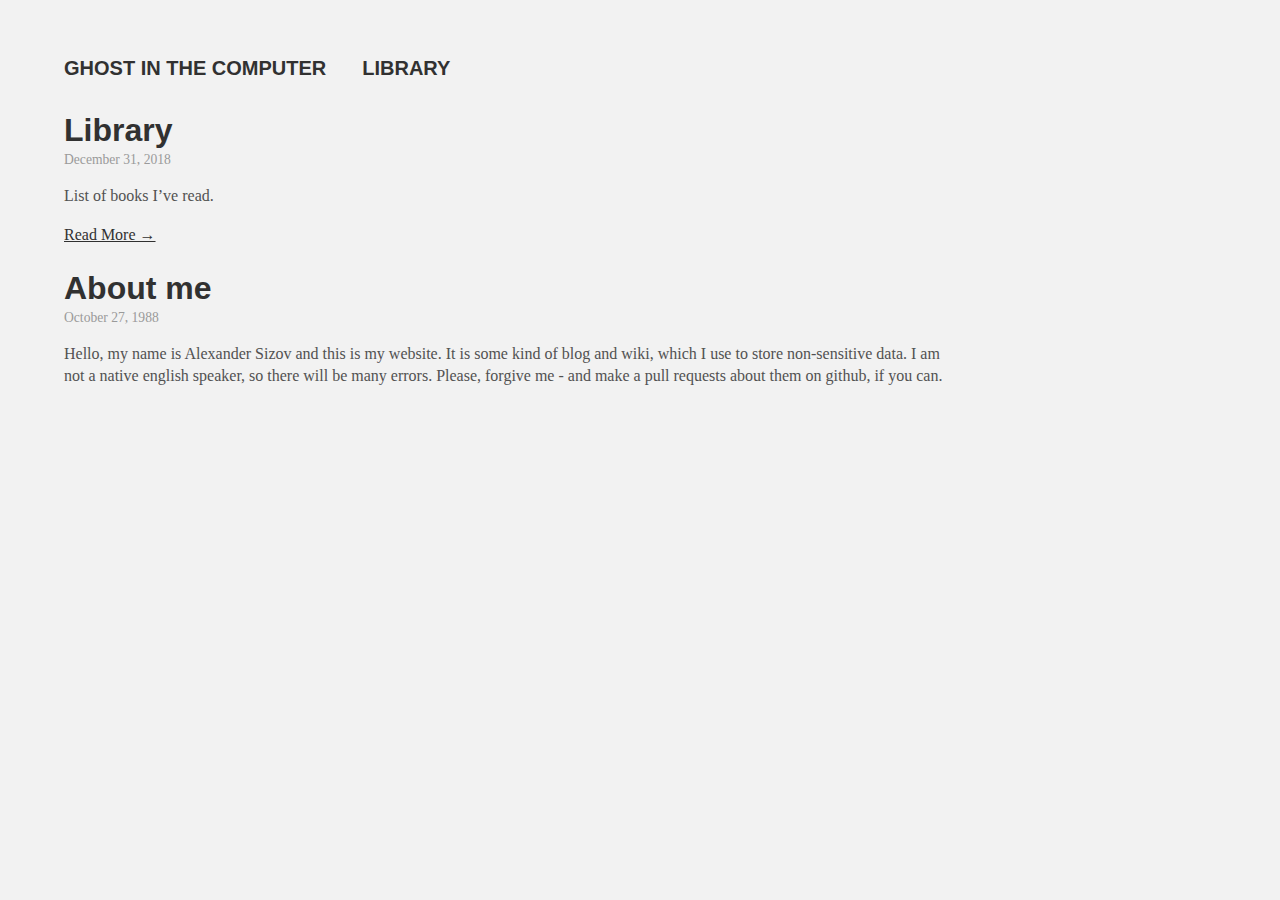
==== index.html @ f0dce031 "Rebuild the site" ====
<!DOCTYPE html>
<html>
<head>
	<meta name="generator" content="Hugo 0.53" />
  <meta charset="utf-8">
  <meta name="viewport" content="width=device-width, initial-scale=1.0">

  <title>Home of Alexander Sizov &mdash; ghost in the computer</title>

  <link type="text/css" rel="stylesheet" href="https://szvsk.github.io/css/print.css" media="print">
  <link type="text/css" rel="stylesheet" href="https://szvsk.github.io/css/syntax.css">
  <link type="text/css" rel="stylesheet" href="https://szvsk.github.io/css/fonts.css">
  <link type="text/css" rel="stylesheet" href="https://szvsk.github.io/css/one.css">

  
  <link href="https://szvsk.github.io/index.xml" rel="alternate" type="application/rss+xml" title="ghost in the computer" />

  
</head>

  <body class=" ">
  <header>
  <nav>
    <a href="https://szvsk.github.io/" class="logo"><h3>ghost in the computer</h3></a>
    <a href="https://szvsk.github.io/library/" class="nav"><h3>library</h3></a>
  </nav>
</header>
    <main class="content container">
    <div class="posts">
<article class="post">
  <h1 class="post-title">
    <a href="https://szvsk.github.io/library/">Library</a>
  </h1>
  <time datetime="2018-12-31T00:01:00&#43;0500" class="post-date">December 31, 2018</time>
  <p>List of books I&rsquo;ve read.</p>
  
  <div class="read-more-link">
    <a href="https://szvsk.github.io/library/">Read More &#8594;</a>
  </div>
  
</article><article class="post">
  <h1 class="post-title">
    <a href="https://szvsk.github.io/about/">About me</a>
  </h1>
  <time datetime="1988-10-27T00:01:00&#43;0500" class="post-date">October 27, 1988</time>
  Hello, my name is Alexander Sizov and this is my website.
It is some kind of blog and wiki, which I use to store non-sensitive data.
I am not a native english speaker, so there will be many errors. Please, forgive me - and make a pull requests about them on github, if you can.
  
</article>
</div>
    </main>

  </body>
</html>
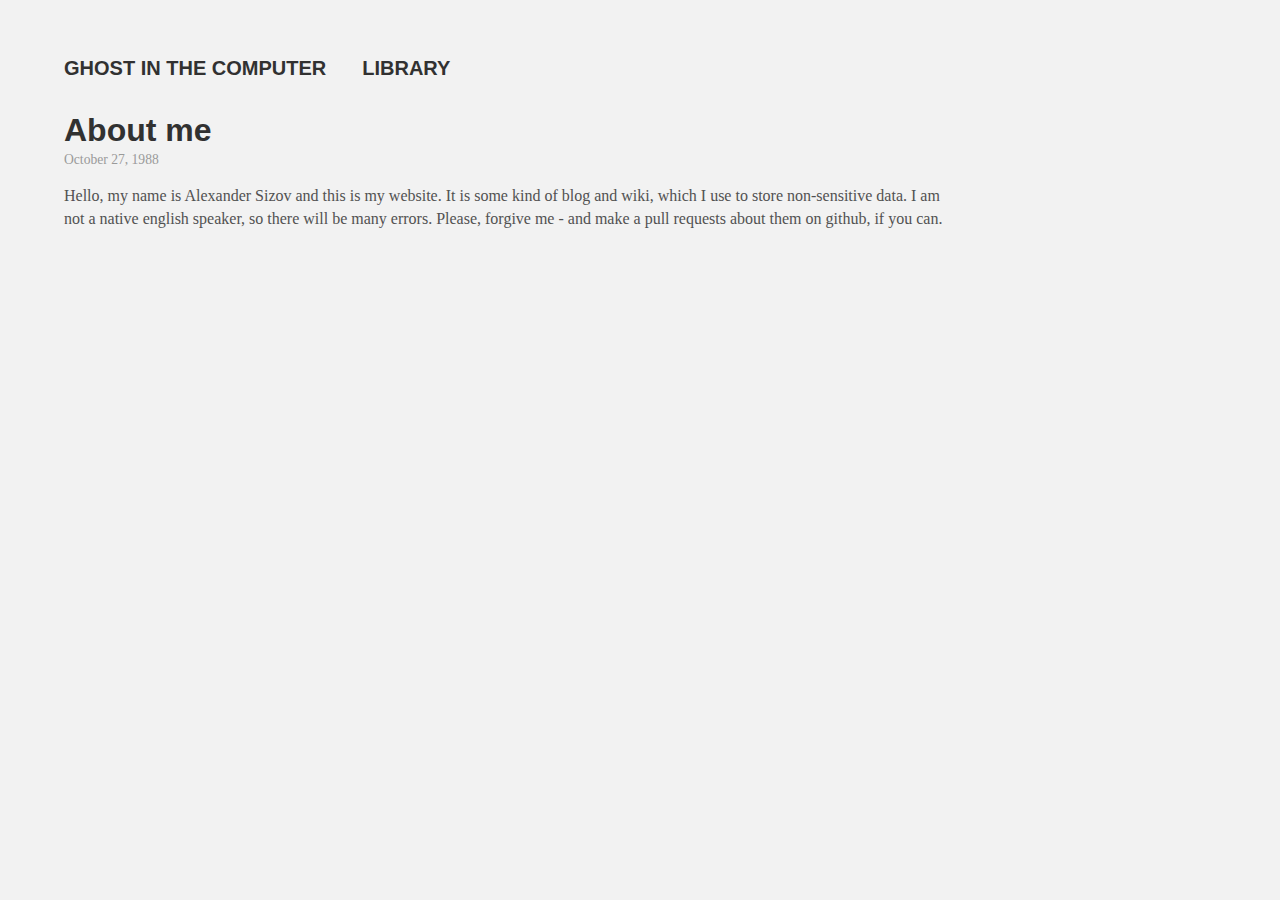
==== commit 8e221aca: "Rebuild the site" ====
--- a/index.html
+++ b/index.html
@@ -29,17 +29,6 @@
     <div class="posts">
 <article class="post">
   <h1 class="post-title">
-    <a href="https://szvsk.github.io/library/">Library</a>
-  </h1>
-  <time datetime="2018-12-31T00:01:00&#43;0500" class="post-date">December 31, 2018</time>
-  <p>List of books I&rsquo;ve read.</p>
-  
-  <div class="read-more-link">
-    <a href="https://szvsk.github.io/library/">Read More &#8594;</a>
-  </div>
-  
-</article><article class="post">
-  <h1 class="post-title">
     <a href="https://szvsk.github.io/about/">About me</a>
   </h1>
   <time datetime="1988-10-27T00:01:00&#43;0500" class="post-date">October 27, 1988</time>
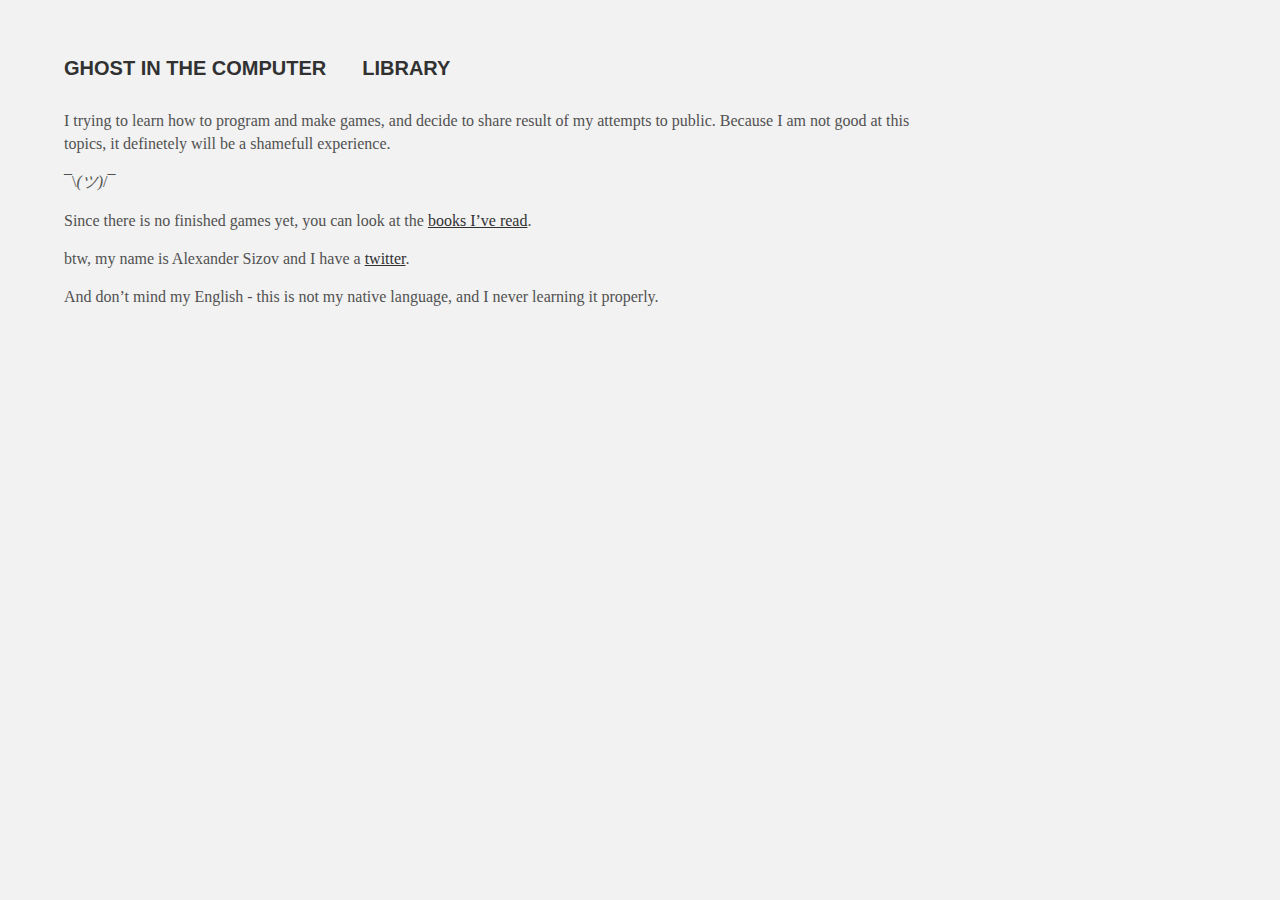
==== commit a9d9054a: "Rebuild the site" ====
--- a/index.html
+++ b/index.html
@@ -5,7 +5,7 @@
   <meta charset="utf-8">
   <meta name="viewport" content="width=device-width, initial-scale=1.0">
 
-  <title>Home of Alexander Sizov &mdash; ghost in the computer</title>
+  <title>Small web corner of Alexander Sizov &mdash; ghost in the computer</title>
 
   <link type="text/css" rel="stylesheet" href="https://szvsk.github.io/css/print.css" media="print">
   <link type="text/css" rel="stylesheet" href="https://szvsk.github.io/css/syntax.css">
@@ -26,18 +26,23 @@
   </nav>
 </header>
     <main class="content container">
-    <div class="posts">
+    
+<div class="posts">
 <article class="post">
-  <h1 class="post-title">
-    <a href="https://szvsk.github.io/about/">About me</a>
-  </h1>
-  <time datetime="1988-10-27T00:01:00&#43;0500" class="post-date">October 27, 1988</time>
-  Hello, my name is Alexander Sizov and this is my website.
-It is some kind of blog and wiki, which I use to store non-sensitive data.
-I am not a native english speaker, so there will be many errors. Please, forgive me - and make a pull requests about them on github, if you can.
-  
+  <h1></h1>
+  <p>I trying to learn how to program and make games, and decide to share result of my attempts to public. Because I am not good at this topics, it definetely will be a shamefull experience.</p>
+
+<p>¯\<em>(ツ)</em>/¯</p>
+
+<p>Since there is no finished games yet, you can look at the <a href="./library">books I&rsquo;ve read</a>.</p>
+
+<p>btw, my name is Alexander Sizov and I have a <a href="https://twitter.com/szvsk">twitter</a>.</p>
+
+<p>And don&rsquo;t mind my English - this is not my native language, and I never learning it properly.</p>
+
 </article>
 </div>
+
     </main>
 
   </body>
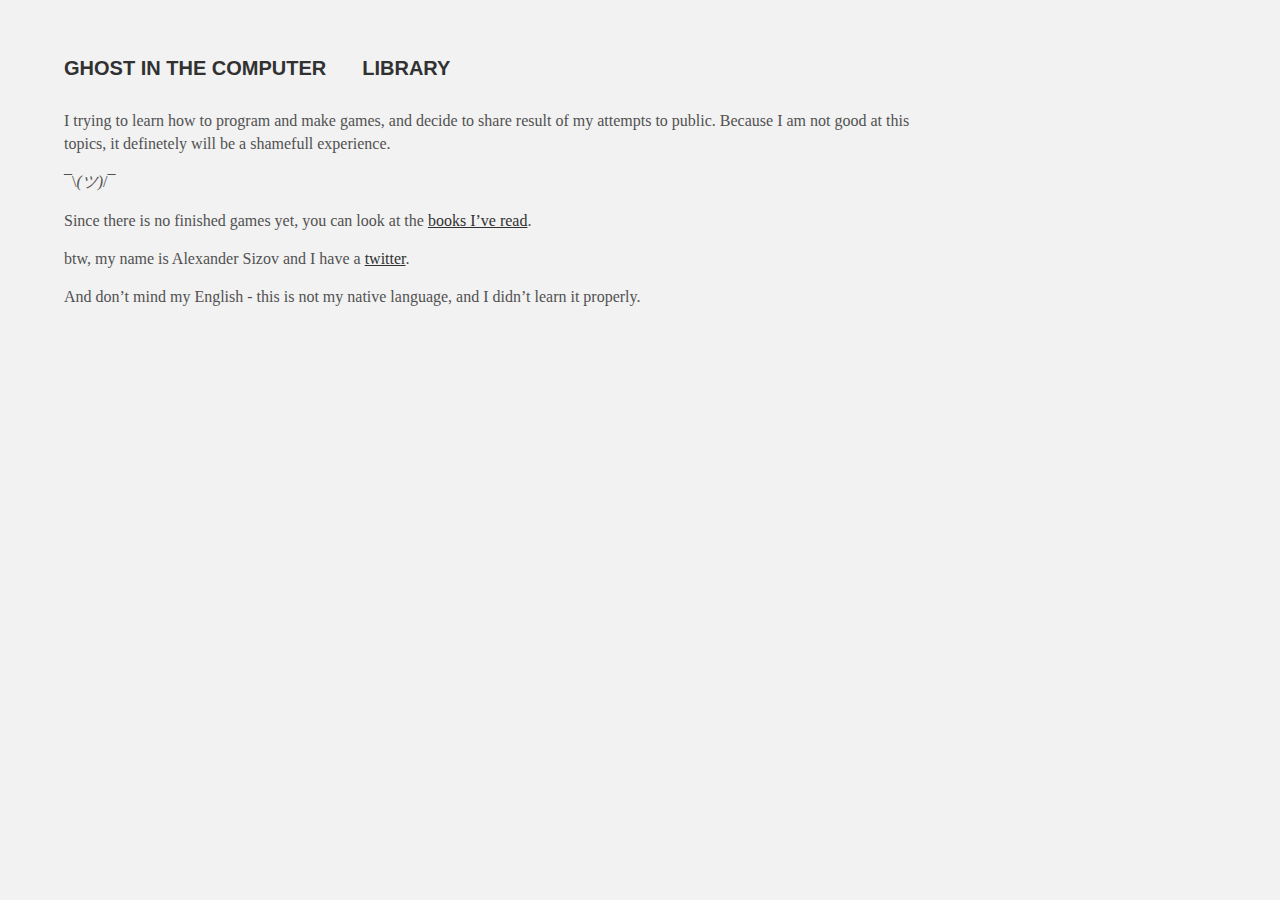
==== commit 0f550948: "Rebuild the site" ====
--- a/index.html
+++ b/index.html
@@ -38,7 +38,7 @@
 
 <p>btw, my name is Alexander Sizov and I have a <a href="https://twitter.com/szvsk">twitter</a>.</p>
 
-<p>And don&rsquo;t mind my English - this is not my native language, and I never learning it properly.</p>
+<p>And don&rsquo;t mind my English - this is not my native language, and I didn&rsquo;t learn it properly.</p>
 
 </article>
 </div>
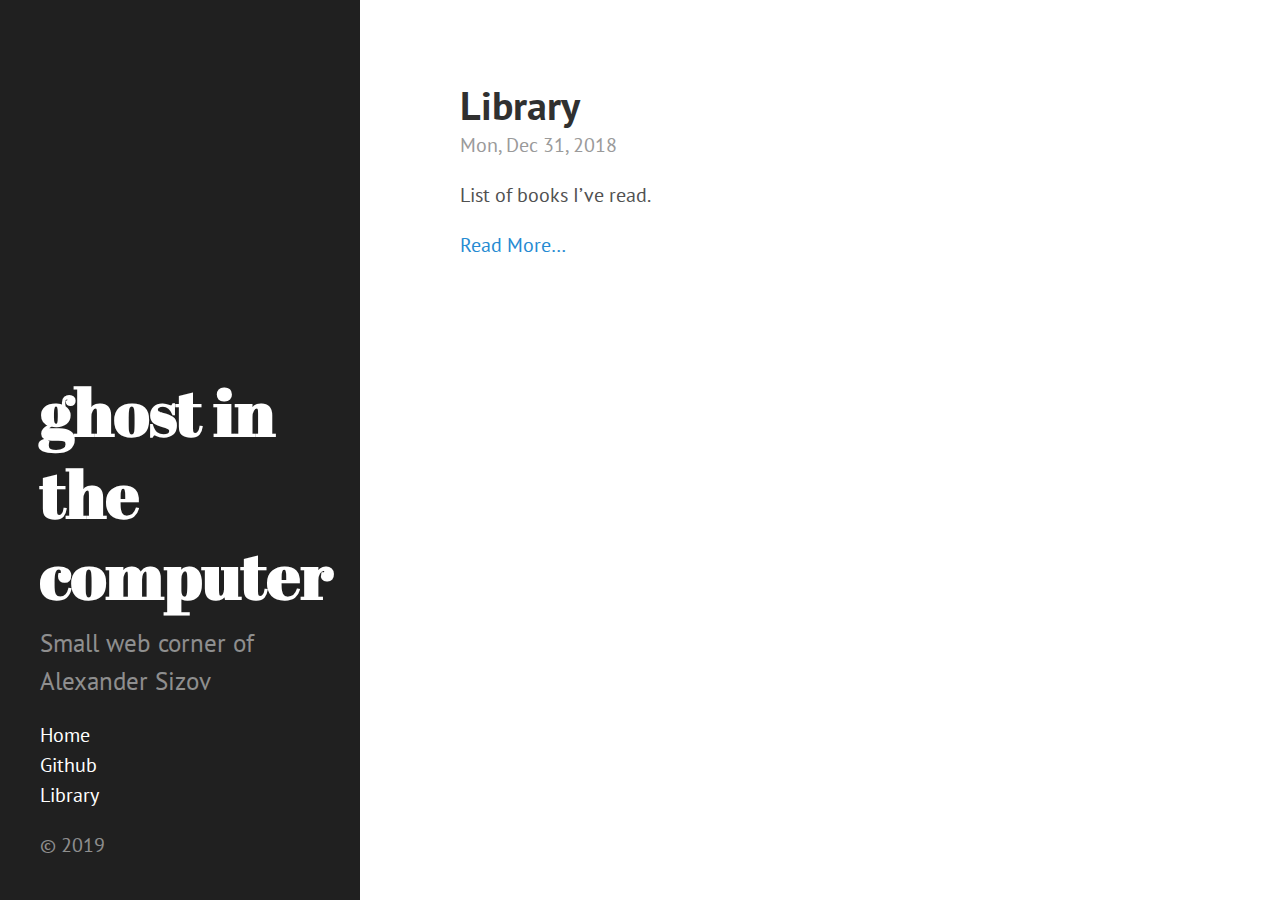
==== commit 09fe77fb: "Rebuild the site with new theme (Hyde)" ====
--- a/index.html
+++ b/index.html
@@ -1,49 +1,70 @@
 <!DOCTYPE html>
-<html>
+<html xmlns="http://www.w3.org/1999/xhtml" xml:lang="en-us" lang="en-us">
 <head>
-	<meta name="generator" content="Hugo 0.53" />
-  <meta charset="utf-8">
+  <link href="//gmpg.org/xfn/11" rel="profile">
+  <meta http-equiv="content-type" content="text/html; charset=utf-8">
+  <meta name="generator" content="Hugo 0.53" />
+
+  
   <meta name="viewport" content="width=device-width, initial-scale=1.0">
 
-  <title>Small web corner of Alexander Sizov &mdash; ghost in the computer</title>
+  <title>ghost in the computer</title>
 
+  
   <link type="text/css" rel="stylesheet" href="https://szvsk.github.io/css/print.css" media="print">
+  <link type="text/css" rel="stylesheet" href="https://szvsk.github.io/css/poole.css">
   <link type="text/css" rel="stylesheet" href="https://szvsk.github.io/css/syntax.css">
-  <link type="text/css" rel="stylesheet" href="https://szvsk.github.io/css/fonts.css">
-  <link type="text/css" rel="stylesheet" href="https://szvsk.github.io/css/one.css">
+  <link type="text/css" rel="stylesheet" href="https://szvsk.github.io/css/hyde.css">
+    <link rel="stylesheet" href="https://fonts.googleapis.com/css?family=Abril+Fatface|PT+Sans:400,400i,700">
+
+
+  
+  <link rel="apple-touch-icon-precomposed" sizes="144x144" href="https://szvsk.github.io/apple-touch-icon-144-precomposed.png">
+  <link rel="shortcut icon" href="https://szvsk.github.io/favicon.png">
 
   
   <link href="https://szvsk.github.io/index.xml" rel="alternate" type="application/rss+xml" title="ghost in the computer" />
-
   
 </head>
 
   <body class=" ">
-  <header>
-  <nav>
-    <a href="https://szvsk.github.io/" class="logo"><h3>ghost in the computer</h3></a>
-    <a href="https://szvsk.github.io/library/" class="nav"><h3>library</h3></a>
-  </nav>
-</header>
+  <aside class="sidebar">
+  <div class="container sidebar-sticky">
+    <div class="sidebar-about">
+      <a href="https://szvsk.github.io/"><h1>ghost in the computer</h1></a>
+      <p class="lead">
+       Small web corner of Alexander Sizov 
+      </p>
+    </div>
+
+    <nav>
+      <ul class="sidebar-nav">
+        <li><a href="https://szvsk.github.io/">Home</a> </li>
+        <li><a href="https://github.com/szvsk"> Github </a></li><li><a href="https://szvsk.github.io/library/"> Library </a></li>
+      </ul>
+    </nav>
+
+    <p>&copy; 2019 </p>
+  </div>
+</aside>
+
     <main class="content container">
-    
-<div class="posts">
+    <div class="posts">
 <article class="post">
-  <h1></h1>
-  <p>I trying to learn how to program and make games, and decide to share result of my attempts to public. Because I am not good at this topics, it definetely will be a shamefull experience.</p>
-
-<p>¯\<em>(ツ)</em>/¯</p>
-
-<p>Since there is no finished games yet, you can look at the <a href="./library">books I&rsquo;ve read</a>.</p>
-
-<p>btw, my name is Alexander Sizov and I have a <a href="https://twitter.com/szvsk">twitter</a>.</p>
-
-<p>And don&rsquo;t mind my English - this is not my native language, and I didn&rsquo;t learn it properly.</p>
-
+  <h1 class="post-title">
+    <a href="https://szvsk.github.io/library/">Library</a>
+  </h1>
+  <time datetime="2018-12-31T00:01:00&#43;0500" class="post-date">Mon, Dec 31, 2018</time>
+  <p>List of books I&rsquo;ve read.</p>
+  
+  <div class="read-more-link">
+    <a href="https://szvsk.github.io/library/">Read More…</a>
+  </div>
+  
 </article>
 </div>
-
     </main>
 
+    
   </body>
 </html>
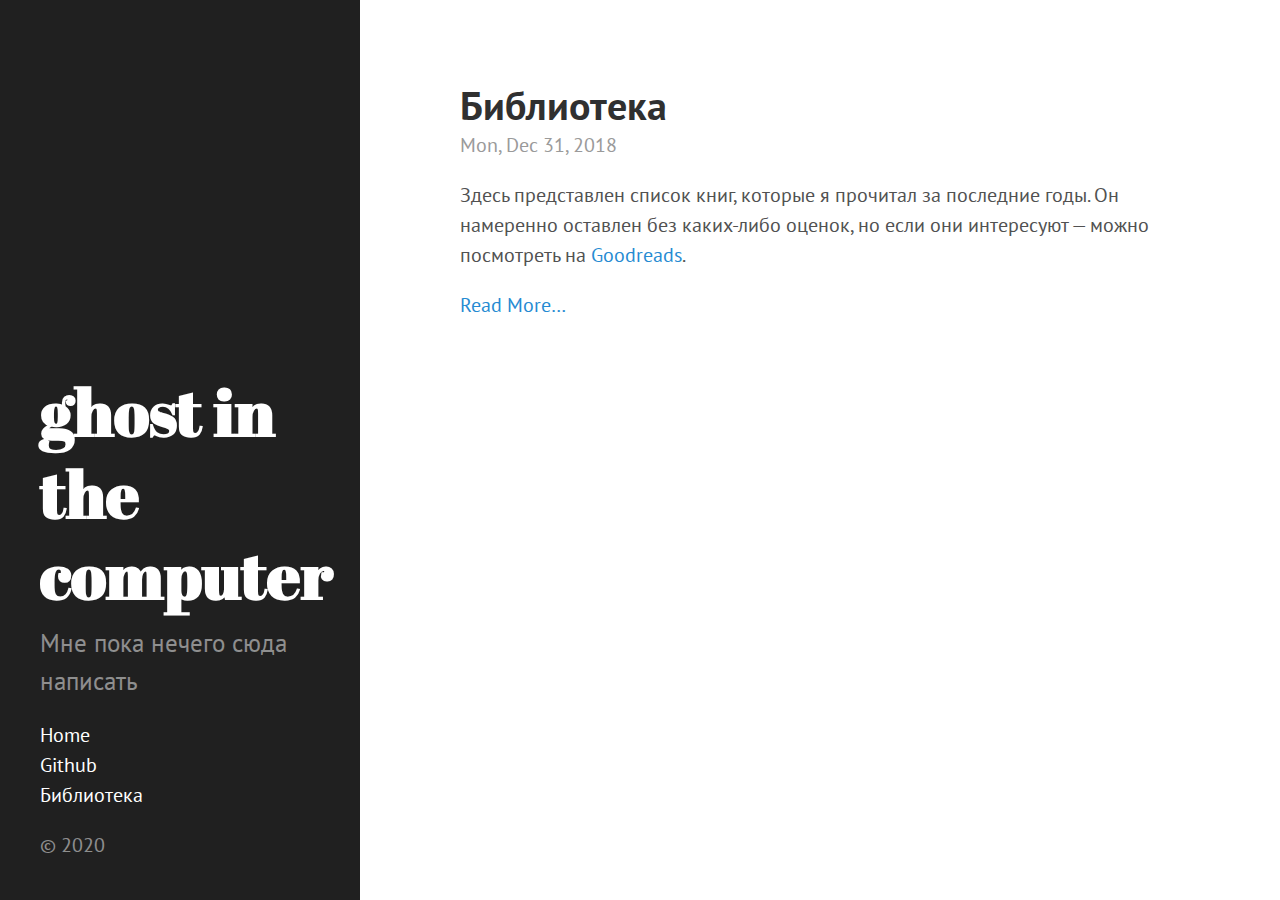
==== commit f5ca3f93: "Rebuild the site" ====
--- a/index.html
+++ b/index.html
@@ -33,18 +33,18 @@
     <div class="sidebar-about">
       <a href="https://szvsk.github.io/"><h1>ghost in the computer</h1></a>
       <p class="lead">
-       Small web corner of Alexander Sizov 
+       Мне пока нечего сюда написать 
       </p>
     </div>
 
     <nav>
       <ul class="sidebar-nav">
         <li><a href="https://szvsk.github.io/">Home</a> </li>
-        <li><a href="https://github.com/szvsk"> Github </a></li><li><a href="https://szvsk.github.io/library/"> Library </a></li>
+        <li><a href="https://github.com/szvsk"> Github </a></li><li><a href="https://szvsk.github.io/library/"> Библиотека </a></li>
       </ul>
     </nav>
 
-    <p>&copy; 2019 </p>
+    <p>&copy; 2020 </p>
   </div>
 </aside>
 
@@ -52,10 +52,10 @@
     <div class="posts">
 <article class="post">
   <h1 class="post-title">
-    <a href="https://szvsk.github.io/library/">Library</a>
+    <a href="https://szvsk.github.io/library/">Библиотека</a>
   </h1>
   <time datetime="2018-12-31T00:01:00&#43;0500" class="post-date">Mon, Dec 31, 2018</time>
-  <p>List of books I&rsquo;ve read.</p>
+  <p>Здесь представлен список книг, которые я прочитал за последние годы. Он намеренно оставлен без каких-либо оценок, но если они интересуют — можно посмотреть на <a href="https://www.goodreads.com/user/show/8314179-alexander">Goodreads</a>.</p>
   
   <div class="read-more-link">
     <a href="https://szvsk.github.io/library/">Read More…</a>
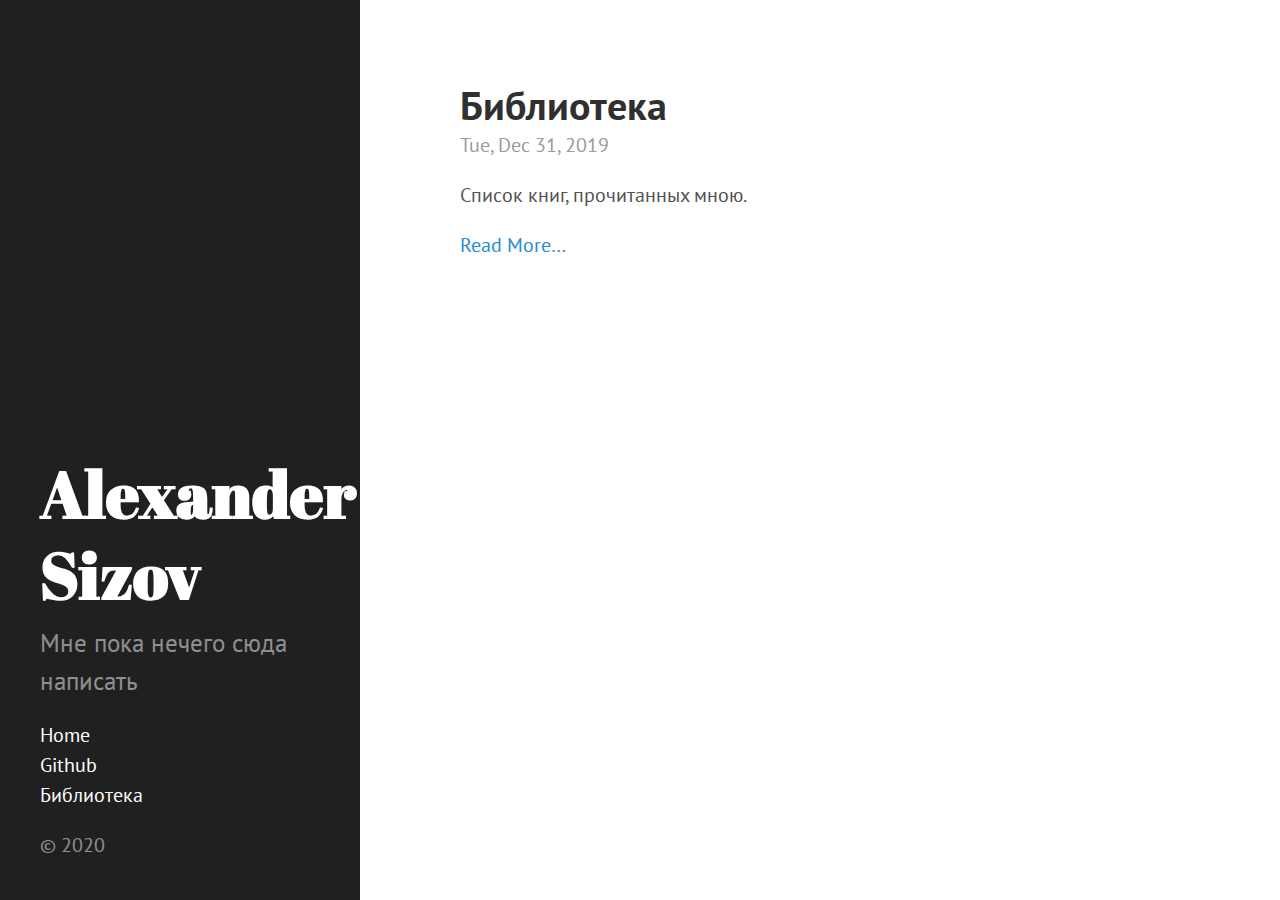
==== commit 42829ca3: "Rebuild the site" ====
--- a/index.html
+++ b/index.html
@@ -8,7 +8,7 @@
   
   <meta name="viewport" content="width=device-width, initial-scale=1.0">
 
-  <title>ghost in the computer</title>
+  <title>Alexander Sizov</title>
 
   
   <link type="text/css" rel="stylesheet" href="https://szvsk.github.io/css/print.css" media="print">
@@ -23,7 +23,7 @@
   <link rel="shortcut icon" href="https://szvsk.github.io/favicon.png">
 
   
-  <link href="https://szvsk.github.io/index.xml" rel="alternate" type="application/rss+xml" title="ghost in the computer" />
+  <link href="https://szvsk.github.io/index.xml" rel="alternate" type="application/rss+xml" title="Alexander Sizov" />
   
 </head>
 
@@ -31,7 +31,7 @@
   <aside class="sidebar">
   <div class="container sidebar-sticky">
     <div class="sidebar-about">
-      <a href="https://szvsk.github.io/"><h1>ghost in the computer</h1></a>
+      <a href="https://szvsk.github.io/"><h1>Alexander Sizov</h1></a>
       <p class="lead">
        Мне пока нечего сюда написать 
       </p>
@@ -54,8 +54,8 @@
   <h1 class="post-title">
     <a href="https://szvsk.github.io/library/">Библиотека</a>
   </h1>
-  <time datetime="2018-12-31T00:01:00&#43;0500" class="post-date">Mon, Dec 31, 2018</time>
-  <p>Здесь представлен список книг, которые я прочитал за последние годы. Он намеренно оставлен без каких-либо оценок, но если они интересуют — можно посмотреть на <a href="https://www.goodreads.com/user/show/8314179-alexander">Goodreads</a>.</p>
+  <time datetime="2019-12-31T00:01:00&#43;0500" class="post-date">Tue, Dec 31, 2019</time>
+  <p>Список книг, прочитанных мною.</p>
   
   <div class="read-more-link">
     <a href="https://szvsk.github.io/library/">Read More…</a>
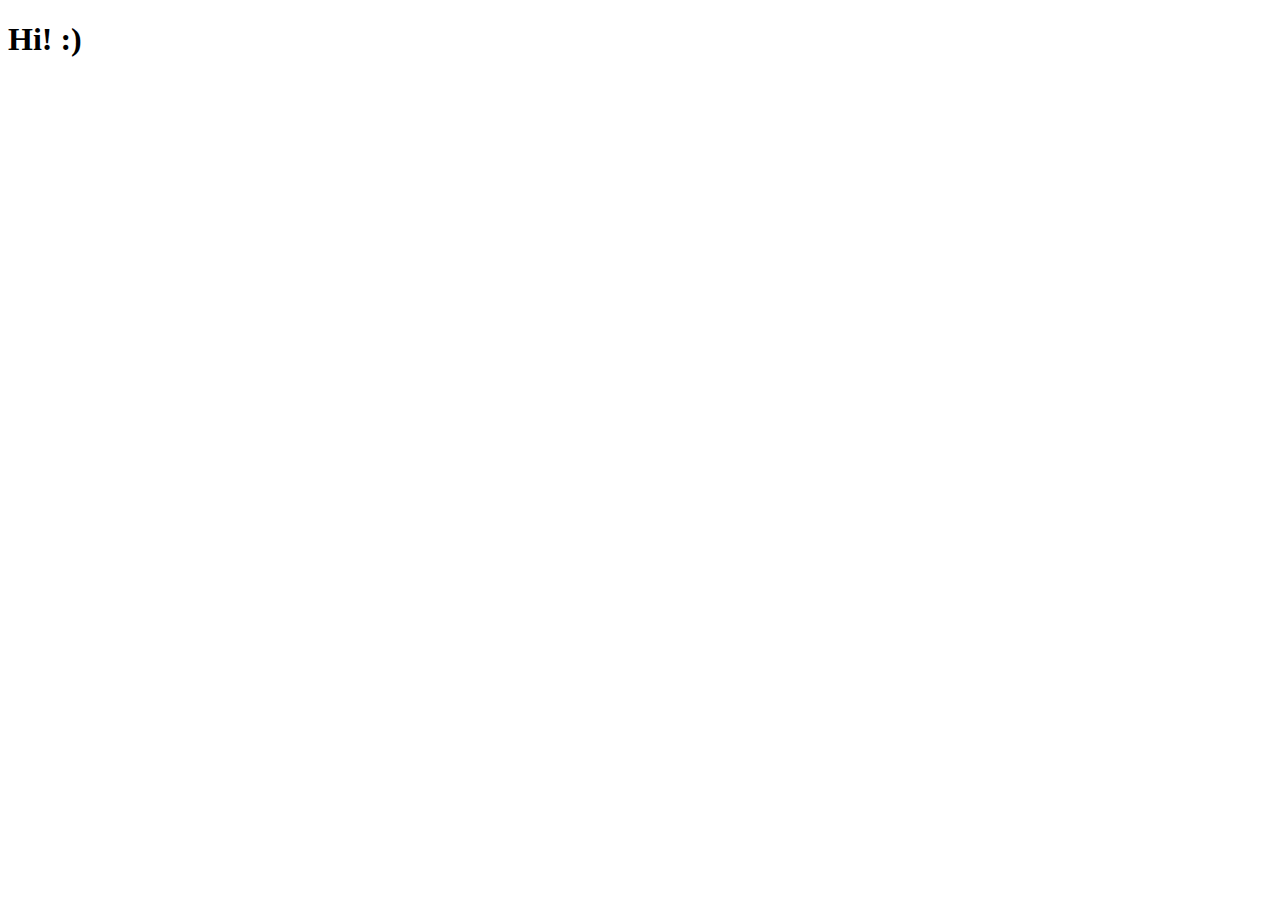
==== commit 96a9f51a: "Remove all site content" ====
--- a/index.html
+++ b/index.html
@@ -1,70 +1,10 @@
 <!DOCTYPE html>
-<html xmlns="http://www.w3.org/1999/xhtml" xml:lang="en-us" lang="en-us">
 <head>
-  <link href="//gmpg.org/xfn/11" rel="profile">
   <meta http-equiv="content-type" content="text/html; charset=utf-8">
-  <meta name="generator" content="Hugo 0.53" />
-
-  
   <meta name="viewport" content="width=device-width, initial-scale=1.0">
-
   <title>Alexander Sizov</title>
-
-  
-  <link type="text/css" rel="stylesheet" href="https://szvsk.github.io/css/print.css" media="print">
-  <link type="text/css" rel="stylesheet" href="https://szvsk.github.io/css/poole.css">
-  <link type="text/css" rel="stylesheet" href="https://szvsk.github.io/css/syntax.css">
-  <link type="text/css" rel="stylesheet" href="https://szvsk.github.io/css/hyde.css">
-    <link rel="stylesheet" href="https://fonts.googleapis.com/css?family=Abril+Fatface|PT+Sans:400,400i,700">
-
-
-  
-  <link rel="apple-touch-icon-precomposed" sizes="144x144" href="https://szvsk.github.io/apple-touch-icon-144-precomposed.png">
-  <link rel="shortcut icon" href="https://szvsk.github.io/favicon.png">
-
-  
-  <link href="https://szvsk.github.io/index.xml" rel="alternate" type="application/rss+xml" title="Alexander Sizov" />
-  
 </head>
-
-  <body class=" ">
-  <aside class="sidebar">
-  <div class="container sidebar-sticky">
-    <div class="sidebar-about">
-      <a href="https://szvsk.github.io/"><h1>Alexander Sizov</h1></a>
-      <p class="lead">
-       Мне пока нечего сюда написать 
-      </p>
-    </div>
-
-    <nav>
-      <ul class="sidebar-nav">
-        <li><a href="https://szvsk.github.io/">Home</a> </li>
-        <li><a href="https://github.com/szvsk"> Github </a></li><li><a href="https://szvsk.github.io/library/"> Библиотека </a></li>
-      </ul>
-    </nav>
-
-    <p>&copy; 2020 </p>
-  </div>
-</aside>
-
-    <main class="content container">
-    <div class="posts">
-<article class="post">
-  <h1 class="post-title">
-    <a href="https://szvsk.github.io/library/">Библиотека</a>
-  </h1>
-  <time datetime="2019-12-31T00:01:00&#43;0500" class="post-date">Tue, Dec 31, 2019</time>
-  <p>Список книг, прочитанных мною.</p>
-  
-  <div class="read-more-link">
-    <a href="https://szvsk.github.io/library/">Read More…</a>
-  </div>
-  
-</article>
-</div>
-    </main>
-
-    
-  </body>
+<body>
+  <h1>Hi! :)</h1>
+</body>
 </html>
